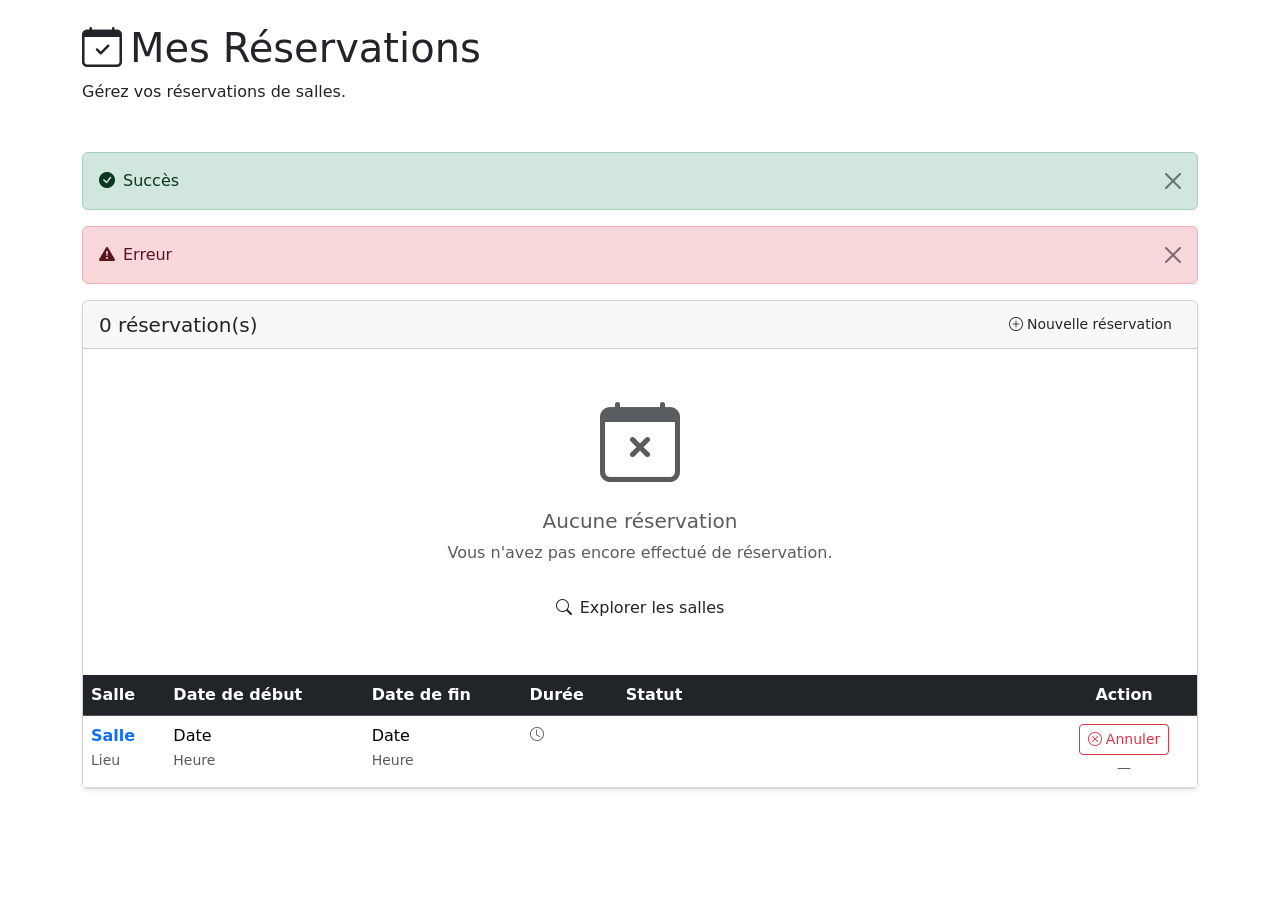
==== src/main/resources/templates/reservations/mes-reservations.html @ 90331441 "feat: implement complete BookNest room booking application - Spring Boot 3.2.5 + Thymeleaf + Spring " ====
<!DOCTYPE html>
<html xmlns:th="http://www.thymeleaf.org"
      xmlns:sec="http://www.thymeleaf.org/extras/springsecurity6">
<head>
    <meta charset="UTF-8"/>
    <meta name="viewport" content="width=device-width, initial-scale=1.0"/>
    <title>Mes Réservations | BookNest</title>
    <link rel="stylesheet" href="https://cdn.jsdelivr.net/npm/bootstrap@5.3.2/dist/css/bootstrap.min.css"/>
    <link rel="stylesheet" href="https://cdn.jsdelivr.net/npm/bootstrap-icons@1.11.3/font/bootstrap-icons.min.css"/>
    <link rel="stylesheet" th:href="@{/css/style.css}"/>
</head>
<body>

<nav th:replace="~{fragments/navbar :: navbar}"></nav>

<div class="page-header py-4">
    <div class="container">
        <h1 class="page-title"><i class="bi bi-calendar-check me-2"></i>Mes Réservations</h1>
        <p class="page-subtitle mb-0">Gérez vos réservations de salles.</p>
    </div>
</div>

<div class="container py-4">

    <div th:if="${successMessage}" class="alert alert-success alert-dismissible fade show d-flex align-items-center">
        <i class="bi bi-check-circle-fill me-2"></i>
        <span th:text="${successMessage}">Succès</span>
        <button type="button" class="btn-close ms-auto" data-bs-dismiss="alert"></button>
    </div>
    <div th:if="${errorMessage}" class="alert alert-danger alert-dismissible fade show d-flex align-items-center">
        <i class="bi bi-exclamation-triangle-fill me-2"></i>
        <span th:text="${errorMessage}">Erreur</span>
        <button type="button" class="btn-close ms-auto" data-bs-dismiss="alert"></button>
    </div>

    <div class="card shadow-sm">
        <div class="card-header d-flex justify-content-between align-items-center">
            <h5 class="mb-0">
                <span th:text="${#lists.size(reservations)}">0</span> réservation(s)
            </h5>
            <a th:href="@{/salles}" class="btn btn-gold btn-sm">
                <i class="bi bi-plus-circle me-1"></i>Nouvelle réservation
            </a>
        </div>
        <div class="card-body p-0">
            <div th:if="${reservations.empty}" class="text-center py-5">
                <i class="bi bi-calendar-x display-1 text-muted"></i>
                <h5 class="mt-3 text-muted">Aucune réservation</h5>
                <p class="text-muted">Vous n'avez pas encore effectué de réservation.</p>
                <a th:href="@{/salles}" class="btn btn-gold mt-2">
                    <i class="bi bi-search me-2"></i>Explorer les salles
                </a>
            </div>
            <div th:unless="${reservations.empty}" class="table-responsive">
                <table class="table table-hover mb-0">
                    <thead class="table-dark">
                        <tr>
                            <th>Salle</th>
                            <th>Date de début</th>
                            <th>Date de fin</th>
                            <th>Durée</th>
                            <th>Statut</th>
                            <th class="text-center">Action</th>
                        </tr>
                    </thead>
                    <tbody>
                        <tr th:each="r : ${reservations}">
                            <td>
                                <a th:href="@{/salles/{id}(id=${r.salle.id})}"
                                   class="fw-semibold text-decoration-none"
                                   th:text="${r.salle.nom}">Salle</a>
                                <br/>
                                <small class="text-muted" th:text="${r.salle.localisation}">Lieu</small>
                            </td>
                            <td>
                                <span th:text="${#temporals.format(r.dateDebut, 'dd/MM/yyyy')}">Date</span>
                                <br/>
                                <small class="text-muted" th:text="${#temporals.format(r.dateDebut, 'HH:mm')}">Heure</small>
                            </td>
                            <td>
                                <span th:text="${#temporals.format(r.dateFin, 'dd/MM/yyyy')}">Date</span>
                                <br/>
                                <small class="text-muted" th:text="${#temporals.format(r.dateFin, 'HH:mm')}">Heure</small>
                            </td>
                            <td class="text-muted small">
                                <!-- Duration placeholder -->
                                <i class="bi bi-clock me-1"></i>
                            </td>
                            <td>
                                <span th:if="${r.statut.name() == 'EN_ATTENTE'}"
                                      class="badge status-pending">
                                    <i class="bi bi-hourglass-split me-1"></i>En attente
                                </span>
                                <span th:if="${r.statut.name() == 'CONFIRMEE'}"
                                      class="badge status-confirmed">
                                    <i class="bi bi-check-circle me-1"></i>Confirmée
                                </span>
                                <span th:if="${r.statut.name() == 'ANNULEE'}"
                                      class="badge status-cancelled">
                                    <i class="bi bi-x-circle me-1"></i>Annulée
                                </span>
                            </td>
                            <td class="text-center">
                                <form th:if="${r.statut.name() != 'ANNULEE'}"
                                      th:action="@{/reservations/annuler/{id}(id=${r.id})}"
                                      method="post"
                                      onsubmit="return confirm('Confirmer l\'annulation ?')">
                                    <button type="submit" class="btn btn-outline-danger btn-sm">
                                        <i class="bi bi-x-circle me-1"></i>Annuler
                                    </button>
                                </form>
                                <span th:if="${r.statut.name() == 'ANNULEE'}" class="text-muted small">—</span>
                            </td>
                        </tr>
                    </tbody>
                </table>
            </div>
        </div>
    </div>
</div>

<div th:replace="~{fragments/footer :: footer}"></div>

<script src="https://cdn.jsdelivr.net/npm/bootstrap@5.3.2/dist/js/bootstrap.bundle.min.js"></script>
</body>
</html>
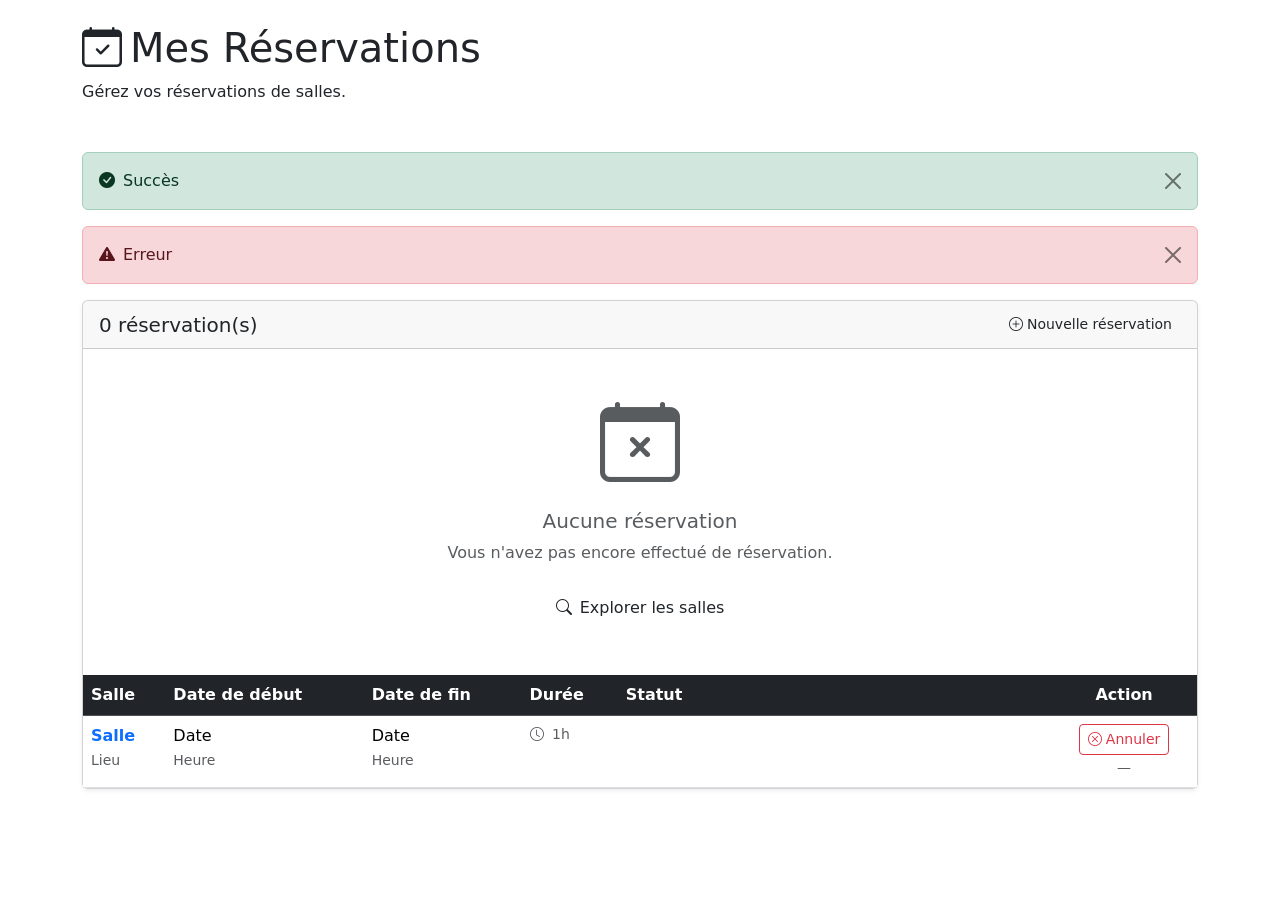
==== commit edc171a2: "fix: display reservation duration in mes-reservations template Co-authored-by: Copilot <223556219+Co" ====
--- a/src/main/resources/templates/reservations/mes-reservations.html
+++ b/src/main/resources/templates/reservations/mes-reservations.html
@@ -83,8 +83,9 @@
                                 <small class="text-muted" th:text="${#temporals.format(r.dateFin, 'HH:mm')}">Heure</small>
                             </td>
                             <td class="text-muted small">
-                                <!-- Duration placeholder -->
                                 <i class="bi bi-clock me-1"></i>
+                                <span th:with="h=${#temporals.hour(r.dateFin) - #temporals.hour(r.dateDebut)}"
+                                      th:text="${h > 0 ? h + 'h' : ''}">1h</span>
                             </td>
                             <td>
                                 <span th:if="${r.statut.name() == 'EN_ATTENTE'}"
